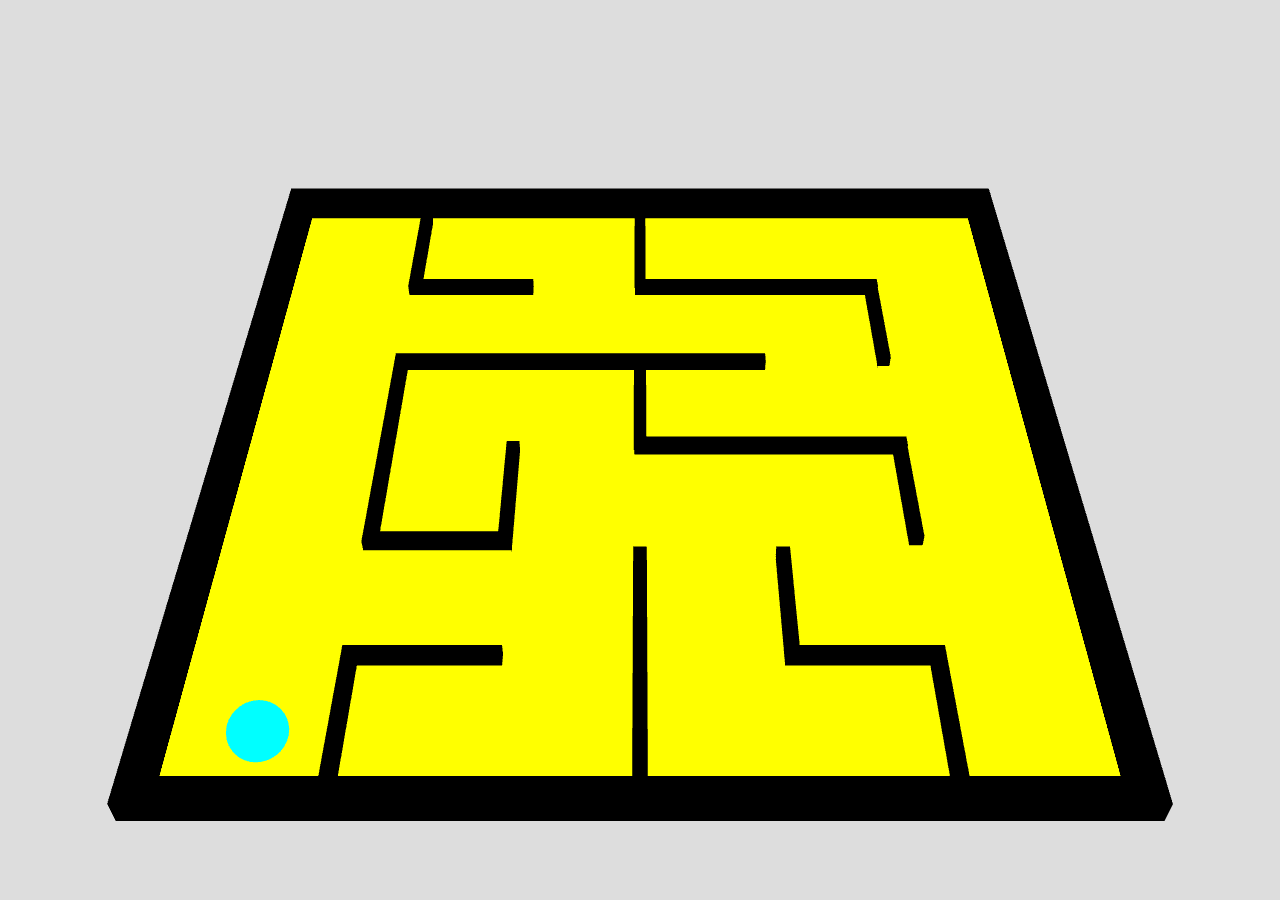
==== maze.html @ 4f785d4c "Started with collision detection" ====
<html>
	<head>
		<title>Labyrint</title>
		<style>
			body { margin: 0; }
			canvas { width: 100%; height: 100% }
		</style>
	</head>
	<body>
		<script src="js/three.min.js"></script>
		<script src="js/KeyboardState.js"></script>
		<script src="js/stats.min.js"></script>
		<script src="wallPositions.js"></script>
		<script>
			var scene, renderer, camera;
			var group;
			var mesh, sphere;
			var mazeSize = 16;
			var clock = new THREE.Clock();
			var keyboard = new KeyboardState();
			var obstacles = [];
			var rays = [
	      new THREE.Vector3(0, 0, 1),
	      new THREE.Vector3(1, 0, 1),
	      new THREE.Vector3(1, 0, 0),
	      new THREE.Vector3(1, 0, -1),
	      new THREE.Vector3(0, 0, -1),
	      new THREE.Vector3(-1, 0, -1),
	      new THREE.Vector3(-1, 0, 0),
	      new THREE.Vector3(-1, 0, 1)
	    ];
	    var caster = new THREE.Raycaster();

	    var stop = false;

			init();
			animate();

	    //Sets up the scene:
			function init(){
				var WIDTH = window.innerWidth; 
				var HEIGHT = window.innerHeight;

				//Renderer
				renderer = new THREE.WebGLRenderer({antialias: true});
		    renderer.setSize( WIDTH, HEIGHT );
		    document.body.appendChild( renderer.domElement );
		    
		    //Create scene
		    scene = new THREE.Scene();
		    
		    //Define a camera
		    camera = new THREE.PerspectiveCamera(
	        35,         			// Field of view
	        WIDTH / HEIGHT,  // Aspect ratio
	        .1,         		// Near
	        10000       	 // Far
		    );

		    //camera.position.set( -40, 25, 10 );
		    camera.position.set(40, 40, 0);
		    //camera.position.set( 40, 100,0 );
		    var viewDirection = {x:0, y:0, z:0};
		    camera.lookAt( viewDirection );

		    //Add light
		    var pointLight = new THREE.PointLight( 0xFFFF00 );
		    //pointLight.position.set( 10, 0, 10 );
		    pointLight.position.set( -50, 30, 20 );
		    scene.add( pointLight );

		    //Ambient light
				var ambient = new THREE.AmbientLight(0x2f2f2f);
				scene.add(ambient);
		    
		    //Create plane
		    var planeGeo = new THREE.PlaneGeometry( mazeSize*2, mazeSize*2, 32, 32 );
				var material = new THREE.MeshBasicMaterial( {color: 0xffff00, side: THREE.DoubleSide} );
				var plane = new THREE.Mesh( planeGeo, material );
				plane.rotation.order = "YXZ";
				//plane.rotation.y = Math.PI/4;
				plane.rotation.x = Math.PI/2;
				plane.position.set(0,0,0)
				scene.add(plane);

		    //Create fence
		    var geometryV = new THREE.BoxGeometry( 2*mazeSize+1, 1, 1 );
		    var geometryH = new THREE.BoxGeometry( 1, 1, 2*mazeSize+1);

		    var material = new THREE.MeshLambertMaterial( { color: 0x000000 } );
		    var mazeMaterial = new THREE.MeshLambertMaterial( { color: 0x000000 } );
		    var cube = new THREE.Mesh( geometryV, material );
		    cube.position.set(0, 0.5, mazeSize);
		    scene.add( cube );

		    var cube2 = new THREE.Mesh( geometryH, material );
		    cube2.position.set(mazeSize, 0.5, 0);
		    scene.add( cube2 );
		    
		    var cube3 = new THREE.Mesh( geometryV, material );
		    cube3.position.set(0, 0.5, -mazeSize);
		    scene.add( cube3 );

		    var cube4 = new THREE.Mesh( geometryH, material );
		    cube4.position.set(-mazeSize, 0.5, 0);
		    scene.add( cube4 );

		    obstacles.push(cube);
		    obstacles.push(cube2);
		    obstacles.push(cube3);
		    obstacles.push(cube4);
				
		    for(var i=0; i<walls.length; i++){
		    	var geo = new THREE.BoxGeometry(walls[i].geo.x, walls[i].geo.y, walls[i].geo.z);
		    	var wall = new THREE.Mesh(geo, mazeMaterial);
		    	wall.position.set(walls[i].position.x, walls[i].position.y, walls[i].position.z);
		    	scene.add(wall);
		    	//Add to obstacles, for collision control	
		    	obstacles.push(wall);
		    }

		    //Create sphere
		    var sphereGeo = new THREE.SphereGeometry( 1, 32, 32 );
				var material5 = new THREE.MeshBasicMaterial( { color: 0x00FFFF } );
		    sphere = new THREE.Mesh( sphereGeo, material5 );
		    sphere.position.set(13.5, 0.5, 12.5);
		    sphere.direction = {x: 0, y: 0, z:0};
		    scene.add( sphere );

		    //Set 
		    renderer.setClearColor( 0xdddddd, 1);
		    renderer.render( scene, camera );
			}

			//http://webmaestro.fr/collisions-detection-three-js-raycasting/ : Test and avoid collisions
		  function collision() {
		    var collisions, i,
		      // Maximum distance from the origin before we consider collision
		      distance = 2.0;
		    // For each ray
		    for (i = 0; i < rays.length; i += 1) {
		      // We reset the raycaster to this direction
		      caster.set(sphere.position, rays[i]);

		      // Test if we intersect with any obstacle mesh
		      collisions = caster.intersectObjects(obstacles);
		      // And disable that direction if we do
		      if (collisions.length > 0 && collisions[0].distance <= distance) {
		        // Yep, this.rays[i] gives us : 0 => up, 1 => up-left, 2 => left, ...
		        stop = false;
		        console.log("collisions : ", collisions);
		        //console.log("object : ", collisions[0].object);
		        console.log("collisions.length : ", collisions.length);
		        
		        if ((i === 0 || i === 1 || i === 7) && sphere.direction.z  === -1){
		        	console.log("collision D");
		        	stop = true;
		          //sphere.direction.setZ(0);
		        } else if ((i === 3 || i === 4 || i === 5) && sphere.direction.z === 1){
		          //sphere.direction.setZ(0);
		          console.log("collision A");
		          stop = true;
		        }
		        if ((i === 1 || i === 2 || i === 3) && sphere.direction.x === -1){
		          //sphere.direction.setX(0);
		          //console.log("collision W: ", collisions, " , sphere position: ", sphere.position);
		          console.log("collision W");
		          stop = true;
		        } else if ((i === 5 || i === 6 || i === 7) && sphere.direction.x === 1){
		          //sphere.direction.setX(0);
		          console.log("collision S");
		          stop = true;
		        }
		      }
		    }
		  }


	    function animate(){
				requestAnimationFrame(animate);

				//Render the scene
				renderer.render(scene, camera);
				
				update();
			}


			function update(){
				keyboard.update();

				var moveDistance = 10 * clock.getDelta(); 

				if ( keyboard.pressed("A")){// && sphere.position.z < mazeSize-2){ 
					sphere.direction = {x: 0, y: 0, z: 1};
					collision();
					if(!stop)
						sphere.translateZ( moveDistance );
				}
				if ( keyboard.pressed("D") ){//&& sphere.position.z > -mazeSize+2){ 
					sphere.direction = {x: 0, y: 0, z: -1};
					collision();
					if(!stop)
						sphere.translateZ( -moveDistance );
				}
				if ( keyboard.pressed("S") ){// && sphere.position.x < mazeSize-2){ 
					sphere.direction = {x: 1, y: 0, z: 0};
					collision();
					if(!stop)
						sphere.translateX( moveDistance );
				}
					
				if ( keyboard.pressed("W")){// && sphere.position.x > -mazeSize+2){ 
					sphere.direction = {x: -1, y: 0, z: 0};
					collision();
					if(!stop)
						sphere.translateX(  -moveDistance );
				}
				//Diagonally
				/*if ( keyboard.pressed("E")){// && sphere.position.z > -mazeSize+2 && sphere.position.x > -mazeSize+2){ 
					collision();
					if(!stop){
						sphere.translateZ( -moveDistance );
						sphere.translateX(  -moveDistance );
					}
				}
				if ( keyboard.pressed("Q") ){// && sphere.position.x > -mazeSize+2 && sphere.position.z < mazeSize-2){ 
					collision();
					if(!stop){
						sphere.translateX( -moveDistance );
						sphere.translateZ( moveDistance );
					}
				}*/

				if ( keyboard.down("R") ){
					sphere.material.color = new THREE.Color(0xff0000);
				}
				if ( keyboard.up("R") ){
					sphere.material.color = new THREE.Color(0x00FFFF);
				}
			}

		</script>
	</body>
</html>
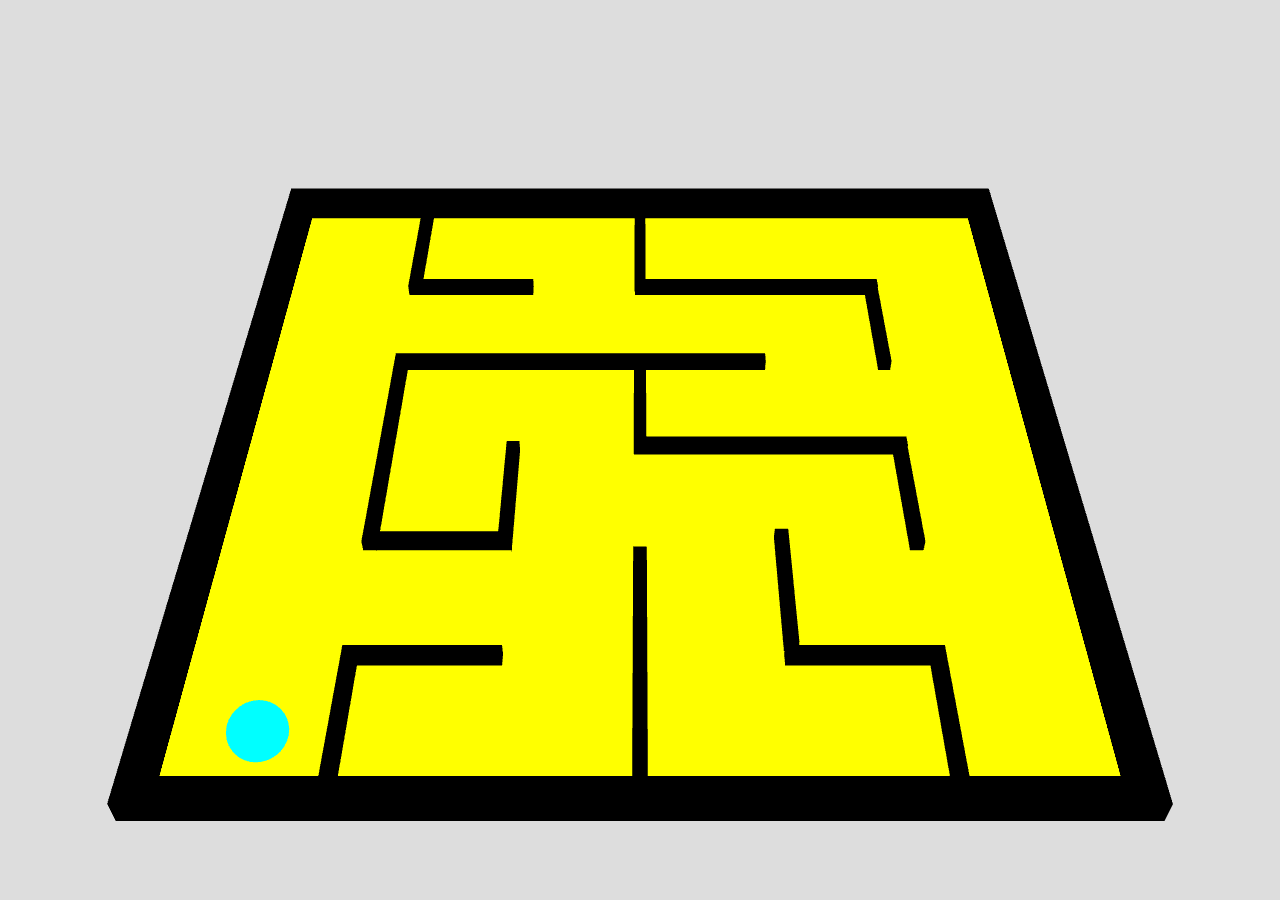
==== commit 1cd2127d: "Collision control done" ====
--- a/maze.html
+++ b/maze.html
@@ -124,7 +124,7 @@
 				var material5 = new THREE.MeshBasicMaterial( { color: 0x00FFFF } );
 		    sphere = new THREE.Mesh( sphereGeo, material5 );
 		    sphere.position.set(13.5, 0.5, 12.5);
-		    sphere.direction = {x: 0, y: 0, z:0};
+		    sphere.direction = {x: -1, y: 0, z:0};
 		    scene.add( sphere );
 
 		    //Set 
@@ -134,43 +134,39 @@
 
 			//http://webmaestro.fr/collisions-detection-three-js-raycasting/ : Test and avoid collisions
 		  function collision() {
-		    var collisions, i,
+		    var collisions, i;
 		      // Maximum distance from the origin before we consider collision
-		      distance = 2.0;
+		    var distance = 1.25;
 		    // For each ray
 		    for (i = 0; i < rays.length; i += 1) {
 		      // We reset the raycaster to this direction
 		      caster.set(sphere.position, rays[i]);
-
 		      // Test if we intersect with any obstacle mesh
 		      collisions = caster.intersectObjects(obstacles);
 		      // And disable that direction if we do
+		      //EN KOLLISSION
 		      if (collisions.length > 0 && collisions[0].distance <= distance) {
+		      	//console.log("EN KOLLISSION, ", collisions[0].distance <=  distance, " length ", collisions.length);
 		        // Yep, this.rays[i] gives us : 0 => up, 1 => up-left, 2 => left, ...
-		        stop = false;
-		        console.log("collisions : ", collisions);
-		        //console.log("object : ", collisions[0].object);
-		        console.log("collisions.length : ", collisions.length);
-		        
-		        if ((i === 0 || i === 1 || i === 7) && sphere.direction.z  === -1){
-		        	console.log("collision D");
-		        	stop = true;
-		          //sphere.direction.setZ(0);
-		        } else if ((i === 3 || i === 4 || i === 5) && sphere.direction.z === 1){
-		          //sphere.direction.setZ(0);
-		          console.log("collision A");
-		          stop = true;
+		        if ((i === 0 || i === 1 || i === 7) && sphere.direction.z  === 1){
+		        	console.log("collision left");
+		        	//stop = true;
+		        	sphere.direction.z  = 0;
+		        } else if ((i === 3 || i === 4 || i === 5) && sphere.direction.z === -1){
+		          console.log("collision right");
+		          //stop = true;
+		          sphere.direction.z  = 0;
 		        }
-		        if ((i === 1 || i === 2 || i === 3) && sphere.direction.x === -1){
-		          //sphere.direction.setX(0);
-		          //console.log("collision W: ", collisions, " , sphere position: ", sphere.position);
-		          console.log("collision W");
-		          stop = true;
-		        } else if ((i === 5 || i === 6 || i === 7) && sphere.direction.x === 1){
-		          //sphere.direction.setX(0);
-		          console.log("collision S");
-		          stop = true;
+		        if ((i === 1 || i === 2 || i === 3) && sphere.direction.x === 1){
+		          console.log("collision down");
+		          //stop = true;
+		          sphere.direction.x  = 0;
+		        } else if ((i === 5 || i === 6 || i === 7) && sphere.direction.x === -1){
+		          console.log("collision up");
+		          //stop = true;
+		          sphere.direction.x  = 0;
 		        }
+		        if(stop) console.log("STOP!");
 		      }
 		    }
 		  }
@@ -194,43 +190,32 @@
 				if ( keyboard.pressed("A")){// && sphere.position.z < mazeSize-2){ 
 					sphere.direction = {x: 0, y: 0, z: 1};
 					collision();
-					if(!stop)
+					//if(!stop)
+					if(sphere.direction.x !== 0 || sphere.direction.z !== 0)
 						sphere.translateZ( moveDistance );
 				}
 				if ( keyboard.pressed("D") ){//&& sphere.position.z > -mazeSize+2){ 
 					sphere.direction = {x: 0, y: 0, z: -1};
 					collision();
-					if(!stop)
+					//if(!stop)
+					if(sphere.direction.x != 0 || sphere.direction.z != 0)
 						sphere.translateZ( -moveDistance );
 				}
 				if ( keyboard.pressed("S") ){// && sphere.position.x < mazeSize-2){ 
 					sphere.direction = {x: 1, y: 0, z: 0};
 					collision();
-					if(!stop)
+					//if(!stop)
+					if(sphere.direction.x != 0 || sphere.direction.z != 0)
 						sphere.translateX( moveDistance );
 				}
 					
 				if ( keyboard.pressed("W")){// && sphere.position.x > -mazeSize+2){ 
 					sphere.direction = {x: -1, y: 0, z: 0};
 					collision();
-					if(!stop)
+					//if(!stop)
+					if(sphere.direction.x != 0 || sphere.direction.z != 0)
 						sphere.translateX(  -moveDistance );
 				}
-				//Diagonally
-				/*if ( keyboard.pressed("E")){// && sphere.position.z > -mazeSize+2 && sphere.position.x > -mazeSize+2){ 
-					collision();
-					if(!stop){
-						sphere.translateZ( -moveDistance );
-						sphere.translateX(  -moveDistance );
-					}
-				}
-				if ( keyboard.pressed("Q") ){// && sphere.position.x > -mazeSize+2 && sphere.position.z < mazeSize-2){ 
-					collision();
-					if(!stop){
-						sphere.translateX( -moveDistance );
-						sphere.translateZ( moveDistance );
-					}
-				}*/
 
 				if ( keyboard.down("R") ){
 					sphere.material.color = new THREE.Color(0xff0000);
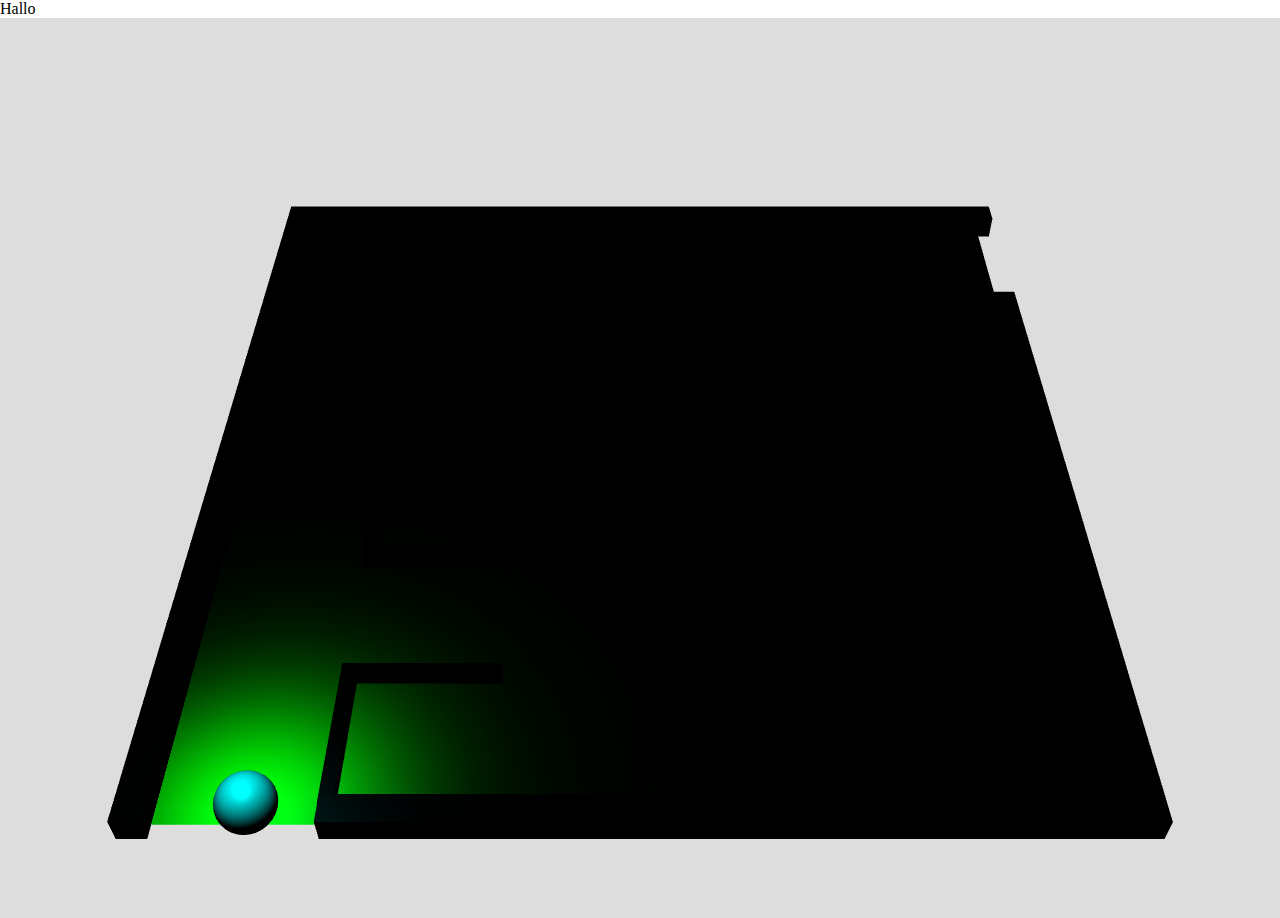
==== commit df2815e2: "Changed lightsource, material and structured code" ====
--- a/maze.html
+++ b/maze.html
@@ -7,29 +7,22 @@
 		</style>
 	</head>
 	<body>
+		<div id="header">Hallo
+		</div>
+		<div id="container">
 		<script src="js/three.min.js"></script>
 		<script src="js/KeyboardState.js"></script>
 		<script src="js/stats.min.js"></script>
 		<script src="wallPositions.js"></script>
+		<script src="js/CollisionControl.js"></script>
 		<script>
 			var scene, renderer, camera;
 			var group;
-			var mesh, sphere;
+			var mesh, sphere, spotLight;
 			var mazeSize = 16;
 			var clock = new THREE.Clock();
 			var keyboard = new KeyboardState();
 			var obstacles = [];
-			var rays = [
-	      new THREE.Vector3(0, 0, 1),
-	      new THREE.Vector3(1, 0, 1),
-	      new THREE.Vector3(1, 0, 0),
-	      new THREE.Vector3(1, 0, -1),
-	      new THREE.Vector3(0, 0, -1),
-	      new THREE.Vector3(-1, 0, -1),
-	      new THREE.Vector3(-1, 0, 0),
-	      new THREE.Vector3(-1, 0, 1)
-	    ];
-	    var caster = new THREE.Raycaster();
 
 	    var stop = false;
 
@@ -63,19 +56,14 @@
 		    var viewDirection = {x:0, y:0, z:0};
 		    camera.lookAt( viewDirection );
 
-		    //Add light
-		    var pointLight = new THREE.PointLight( 0xFFFF00 );
-		    //pointLight.position.set( 10, 0, 10 );
-		    pointLight.position.set( -50, 30, 20 );
-		    scene.add( pointLight );
-
+		    //LIGHT
 		    //Ambient light
-				var ambient = new THREE.AmbientLight(0x2f2f2f);
-				scene.add(ambient);
-		    
+				var ambient = new THREE.AmbientLight(0x2f2f2f, 0);
+				//scene.add(ambient);
+
 		    //Create plane
 		    var planeGeo = new THREE.PlaneGeometry( mazeSize*2, mazeSize*2, 32, 32 );
-				var material = new THREE.MeshBasicMaterial( {color: 0xffff00, side: THREE.DoubleSide} );
+				var material = new THREE.MeshPhongMaterial( {color: 0xffff00, side: THREE.DoubleSide} );
 				var plane = new THREE.Mesh( planeGeo, material );
 				plane.rotation.order = "YXZ";
 				//plane.rotation.y = Math.PI/4;
@@ -84,32 +72,37 @@
 				scene.add(plane);
 
 		    //Create fence
-		    var geometryV = new THREE.BoxGeometry( 2*mazeSize+1, 1, 1 );
-		    var geometryH = new THREE.BoxGeometry( 1, 1, 2*mazeSize+1);
-
-		    var material = new THREE.MeshLambertMaterial( { color: 0x000000 } );
-		    var mazeMaterial = new THREE.MeshLambertMaterial( { color: 0x000000 } );
-		    var cube = new THREE.Mesh( geometryV, material );
+		    var geometryRight = new THREE.BoxGeometry( 2*mazeSize+1, 1, 1 );
+		    var geometryLeft = new THREE.BoxGeometry( 2*mazeSize-5.5, 1, 1 );
+		    var geometryTop = new THREE.BoxGeometry( 1, 1, 2*mazeSize+1);
+		    var geometryBottom = new THREE.BoxGeometry( 1, 1, 2*mazeSize-5.55);
+
+		    //var material = new THREE.MeshLambertMaterial( { color: 0x000000 } );
+		    var material = new THREE.MeshPhongMaterial( { color: 0x000000 } );
+		    var mazeMaterial = new THREE.MeshPhongMaterial( { color: 0x000000 } );
+		    var cube = new THREE.Mesh( geometryRight, material );
 		    cube.position.set(0, 0.5, mazeSize);
 		    scene.add( cube );
 
-		    var cube2 = new THREE.Mesh( geometryH, material );
-		    cube2.position.set(mazeSize, 0.5, 0);
+		    var cube2 = new THREE.Mesh( geometryBottom, material );
+		    cube2.position.set(mazeSize, 0.5, -3.12);
 		    scene.add( cube2 );
 		    
-		    var cube3 = new THREE.Mesh( geometryV, material );
-		    cube3.position.set(0, 0.5, -mazeSize);
+		    var cube3 = new THREE.Mesh( geometryLeft, material );
+		    cube3.position.set(3.25, 0.5, -mazeSize);
 		    scene.add( cube3 );
 
-		    var cube4 = new THREE.Mesh( geometryH, material );
+		    var cube4 = new THREE.Mesh( geometryTop, material );
 		    cube4.position.set(-mazeSize, 0.5, 0);
 		    scene.add( cube4 );
 
+		    //Add to obstacles, for collision control	
 		    obstacles.push(cube);
 		    obstacles.push(cube2);
 		    obstacles.push(cube3);
 		    obstacles.push(cube4);
 				
+				//Add maze walls
 		    for(var i=0; i<walls.length; i++){
 		    	var geo = new THREE.BoxGeometry(walls[i].geo.x, walls[i].geo.y, walls[i].geo.z);
 		    	var wall = new THREE.Mesh(geo, mazeMaterial);
@@ -121,56 +114,26 @@
 
 		    //Create sphere
 		    var sphereGeo = new THREE.SphereGeometry( 1, 32, 32 );
-				var material5 = new THREE.MeshBasicMaterial( { color: 0x00FFFF } );
+				var material5 = new THREE.MeshPhongMaterial( { color: 0x00FFFF } );
 		    sphere = new THREE.Mesh( sphereGeo, material5 );
-		    sphere.position.set(13.5, 0.5, 12.5);
+		    sphere.position.set(15.5, 0.5, 12.5);
 		    sphere.direction = {x: -1, y: 0, z:0};
 		    scene.add( sphere );
+
+		    spotLight = new THREE.SpotLight(0x00FFFF);
+		    //spotLight.position.set(0,15,0);
+		    //spotLight.position.set(sphere.position.x, sphere.position.y + 10, sphere.position.z);
+		    spotLight.target = sphere;
+		    spotLight.castShadow = true;
+		    scene.add(spotLight);
+
 
 		    //Set 
 		    renderer.setClearColor( 0xdddddd, 1);
 		    renderer.render( scene, camera );
+
+		    //Skapa instruktioner
 			}
-
-			//http://webmaestro.fr/collisions-detection-three-js-raycasting/ : Test and avoid collisions
-		  function collision() {
-		    var collisions, i;
-		      // Maximum distance from the origin before we consider collision
-		    var distance = 1.25;
-		    // For each ray
-		    for (i = 0; i < rays.length; i += 1) {
-		      // We reset the raycaster to this direction
-		      caster.set(sphere.position, rays[i]);
-		      // Test if we intersect with any obstacle mesh
-		      collisions = caster.intersectObjects(obstacles);
-		      // And disable that direction if we do
-		      //EN KOLLISSION
-		      if (collisions.length > 0 && collisions[0].distance <= distance) {
-		      	//console.log("EN KOLLISSION, ", collisions[0].distance <=  distance, " length ", collisions.length);
-		        // Yep, this.rays[i] gives us : 0 => up, 1 => up-left, 2 => left, ...
-		        if ((i === 0 || i === 1 || i === 7) && sphere.direction.z  === 1){
-		        	console.log("collision left");
-		        	//stop = true;
-		        	sphere.direction.z  = 0;
-		        } else if ((i === 3 || i === 4 || i === 5) && sphere.direction.z === -1){
-		          console.log("collision right");
-		          //stop = true;
-		          sphere.direction.z  = 0;
-		        }
-		        if ((i === 1 || i === 2 || i === 3) && sphere.direction.x === 1){
-		          console.log("collision down");
-		          //stop = true;
-		          sphere.direction.x  = 0;
-		        } else if ((i === 5 || i === 6 || i === 7) && sphere.direction.x === -1){
-		          console.log("collision up");
-		          //stop = true;
-		          sphere.direction.x  = 0;
-		        }
-		        if(stop) console.log("STOP!");
-		      }
-		    }
-		  }
-
 
 	    function animate(){
 				requestAnimationFrame(animate);
@@ -181,38 +144,35 @@
 				update();
 			}
 
-
 			function update(){
 				keyboard.update();
+				//Update the light position
+				spotLight.position.set(sphere.position.x, sphere.position.y + 10, sphere.position.z);
 
 				var moveDistance = 10 * clock.getDelta(); 
 
-				if ( keyboard.pressed("A")){// && sphere.position.z < mazeSize-2){ 
+				if (keyboard.pressed("left")){// && sphere.position.z < mazeSize-2){ 
 					sphere.direction = {x: 0, y: 0, z: 1};
 					collision();
-					//if(!stop)
 					if(sphere.direction.x !== 0 || sphere.direction.z !== 0)
 						sphere.translateZ( moveDistance );
 				}
-				if ( keyboard.pressed("D") ){//&& sphere.position.z > -mazeSize+2){ 
+				if (keyboard.pressed("right")){//&& sphere.position.z > -mazeSize+2){ 
 					sphere.direction = {x: 0, y: 0, z: -1};
 					collision();
-					//if(!stop)
 					if(sphere.direction.x != 0 || sphere.direction.z != 0)
 						sphere.translateZ( -moveDistance );
 				}
-				if ( keyboard.pressed("S") ){// && sphere.position.x < mazeSize-2){ 
+				if (keyboard.pressed("down")){// && sphere.position.x < mazeSize-2){ 
 					sphere.direction = {x: 1, y: 0, z: 0};
 					collision();
-					//if(!stop)
 					if(sphere.direction.x != 0 || sphere.direction.z != 0)
 						sphere.translateX( moveDistance );
 				}
 					
-				if ( keyboard.pressed("W")){// && sphere.position.x > -mazeSize+2){ 
+				if (keyboard.pressed("up")){// && sphere.position.x > -mazeSize+2){ 
 					sphere.direction = {x: -1, y: 0, z: 0};
 					collision();
-					//if(!stop)
 					if(sphere.direction.x != 0 || sphere.direction.z != 0)
 						sphere.translateX(  -moveDistance );
 				}
@@ -223,8 +183,23 @@
 				if ( keyboard.up("R") ){
 					sphere.material.color = new THREE.Color(0x00FFFF);
 				}
+				if(sphere.position.x <= -10.5 && sphere.position.z <= -15){
+					//Stoppa kontrollerna, skriv ut text
+					console.log("MÅL!", sphere.position);
+				}
+				if(sphere.position.z <= -18){
+					//Stoppa kontrollerna, skriv ut text
+					console.log("STOPP!!!");
+					sphere.position.set(-12.5, 0.5, -15);
+				}
+				if(sphere.position.x >= 18 || sphere.position.z >= 15.5 || (sphere.position.x > 15.5 && sphere.position.z <= 10)){
+					//Stoppa kontrollerna, skriv ut text
+					console.log("STOPP!!!", sphere.position);
+					sphere.position.set(15.5, 0.5, 12.5);
+				}
 			}
 
 		</script>
+	</div>
 	</body>
 </html>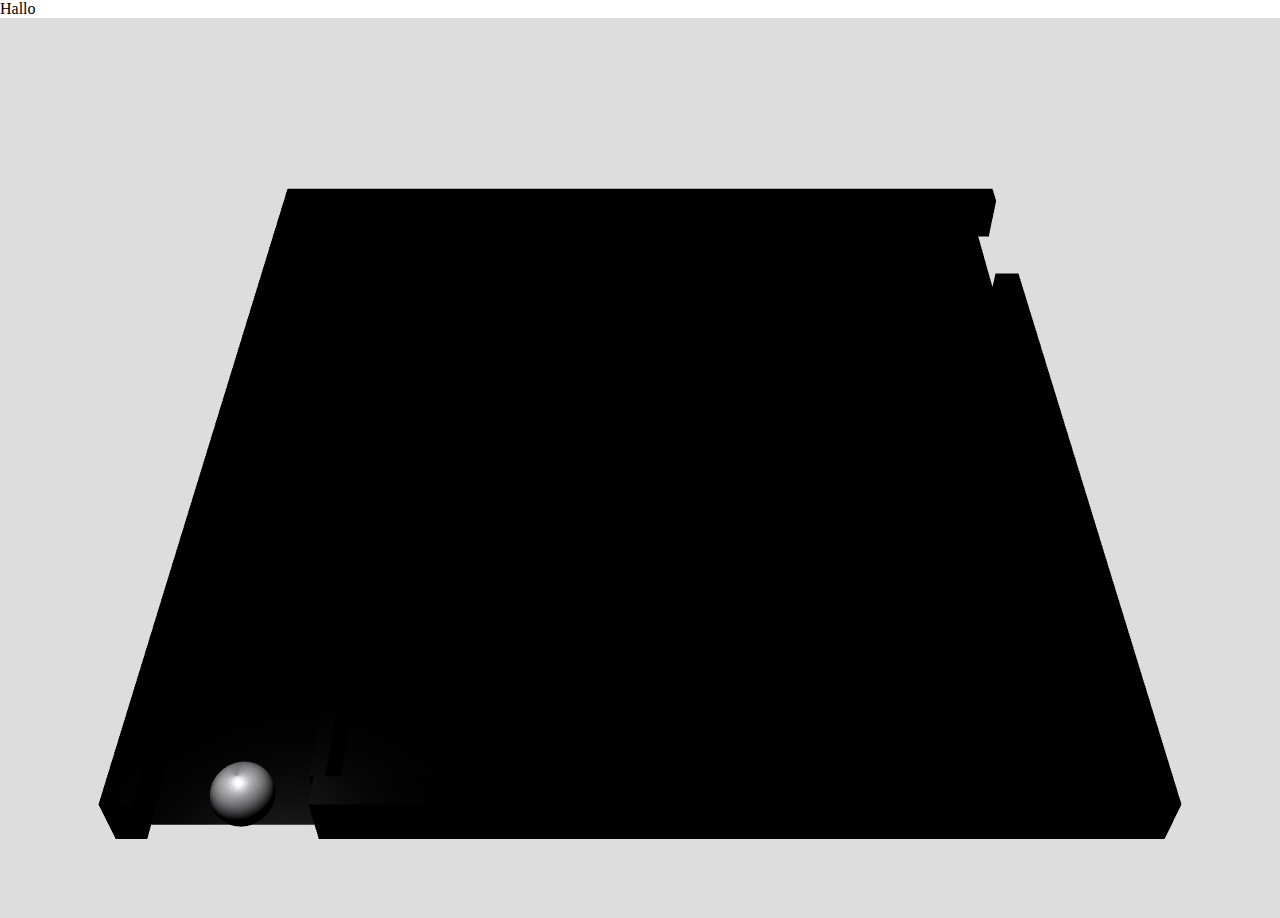
==== commit 69b70d0f: "Textures on plane and sphere, not working in Chrome" ====
--- a/maze.html
+++ b/maze.html
@@ -7,9 +7,12 @@
 		</style>
 	</head>
 	<body>
-		<div id="header">Hallo
+		<div id="header">
+			Hallo
 		</div>
 		<div id="container">
+			<div id="congratulations">
+			</div>
 		<script src="js/three.min.js"></script>
 		<script src="js/KeyboardState.js"></script>
 		<script src="js/stats.min.js"></script>
@@ -18,14 +21,14 @@
 		<script>
 			var scene, renderer, camera;
 			var group;
-			var mesh, sphere, spotLight;
+			var mesh, sphere, spotLight, moon;
 			var mazeSize = 16;
 			var clock = new THREE.Clock();
 			var keyboard = new KeyboardState();
 			var obstacles = [];
 
-	    var stop = false;
-
+			var congrats = document.getElementById("congratulations");
+			congrats.style.display = '';
 			init();
 			animate();
 
@@ -61,10 +64,17 @@
 				var ambient = new THREE.AmbientLight(0x2f2f2f, 0);
 				//scene.add(ambient);
 
+				//Load texture
+				var marbleTex = THREE.ImageUtils.loadTexture("./texture/marble_2.jpg");
+				var marbleMat = new THREE.MeshPhongMaterial( { map: marbleTex } );
+				// make sure the texture is applied to both sides
+				marbleMat.side = THREE.DoubleSide;
+
 		    //Create plane
 		    var planeGeo = new THREE.PlaneGeometry( mazeSize*2, mazeSize*2, 32, 32 );
 				var material = new THREE.MeshPhongMaterial( {color: 0xffff00, side: THREE.DoubleSide} );
-				var plane = new THREE.Mesh( planeGeo, material );
+				//var plane = new THREE.Mesh( planeGeo, material );
+				var plane = new THREE.Mesh( planeGeo, marbleMat );
 				plane.rotation.order = "YXZ";
 				//plane.rotation.y = Math.PI/4;
 				plane.rotation.x = Math.PI/2;
@@ -72,28 +82,28 @@
 				scene.add(plane);
 
 		    //Create fence
-		    var geometryRight = new THREE.BoxGeometry( 2*mazeSize+1, 1, 1 );
-		    var geometryLeft = new THREE.BoxGeometry( 2*mazeSize-5.5, 1, 1 );
-		    var geometryTop = new THREE.BoxGeometry( 1, 1, 2*mazeSize+1);
-		    var geometryBottom = new THREE.BoxGeometry( 1, 1, 2*mazeSize-5.55);
+		    var geometryRight = new THREE.BoxGeometry( 2*mazeSize+1, objectHeight, 1 );
+		    var geometryLeft = new THREE.BoxGeometry( 2*mazeSize-5.5, objectHeight, 1 );
+		    var geometryTop = new THREE.BoxGeometry( 1, objectHeight, 2*mazeSize+1);
+		    var geometryBottom = new THREE.BoxGeometry( 1, objectHeight, 2*mazeSize-5.55);
 
 		    //var material = new THREE.MeshLambertMaterial( { color: 0x000000 } );
 		    var material = new THREE.MeshPhongMaterial( { color: 0x000000 } );
 		    var mazeMaterial = new THREE.MeshPhongMaterial( { color: 0x000000 } );
 		    var cube = new THREE.Mesh( geometryRight, material );
-		    cube.position.set(0, 0.5, mazeSize);
+		    cube.position.set(0, objectHeight/2, mazeSize);
 		    scene.add( cube );
 
 		    var cube2 = new THREE.Mesh( geometryBottom, material );
-		    cube2.position.set(mazeSize, 0.5, -3.12);
+		    cube2.position.set(mazeSize, objectHeight/2, -3.12);
 		    scene.add( cube2 );
 		    
 		    var cube3 = new THREE.Mesh( geometryLeft, material );
-		    cube3.position.set(3.25, 0.5, -mazeSize);
+		    cube3.position.set(3.25, objectHeight/2, -mazeSize);
 		    scene.add( cube3 );
 
 		    var cube4 = new THREE.Mesh( geometryTop, material );
-		    cube4.position.set(-mazeSize, 0.5, 0);
+		    cube4.position.set(-mazeSize, objectHeight/2, 0);
 		    scene.add( cube4 );
 
 		    //Add to obstacles, for collision control	
@@ -113,14 +123,18 @@
 		    }
 
 		    //Create sphere
+				var steelTex = THREE.ImageUtils.loadTexture("./texture/aluminum.jpg");
+				var steelMat = new THREE.MeshPhongMaterial( { map: steelTex } );
+				// make sure the texture is applied to both sides
+
 		    var sphereGeo = new THREE.SphereGeometry( 1, 32, 32 );
-				var material5 = new THREE.MeshPhongMaterial( { color: 0x00FFFF } );
-		    sphere = new THREE.Mesh( sphereGeo, material5 );
-		    sphere.position.set(15.5, 0.5, 12.5);
+				var material5 = new THREE.MeshPhongMaterial( { color: 0xFFFFFF } );
+		    sphere = new THREE.Mesh( sphereGeo, steelMat );
+		    sphere.position.set(15.5, 1, 12.5);
 		    sphere.direction = {x: -1, y: 0, z:0};
 		    scene.add( sphere );
 
-		    spotLight = new THREE.SpotLight(0x00FFFF);
+		    spotLight = new THREE.SpotLight(0xFFFFFF);
 		    //spotLight.position.set(0,15,0);
 		    //spotLight.position.set(sphere.position.x, sphere.position.y + 10, sphere.position.z);
 		    spotLight.target = sphere;
@@ -190,12 +204,12 @@
 				if(sphere.position.z <= -18){
 					//Stoppa kontrollerna, skriv ut text
 					console.log("STOPP!!!");
-					sphere.position.set(-12.5, 0.5, -15);
+					sphere.position.set(-12.5, 1, -15);
 				}
 				if(sphere.position.x >= 18 || sphere.position.z >= 15.5 || (sphere.position.x > 15.5 && sphere.position.z <= 10)){
 					//Stoppa kontrollerna, skriv ut text
 					console.log("STOPP!!!", sphere.position);
-					sphere.position.set(15.5, 0.5, 12.5);
+					sphere.position.set(15.5, 1, 12.5);
 				}
 			}
 
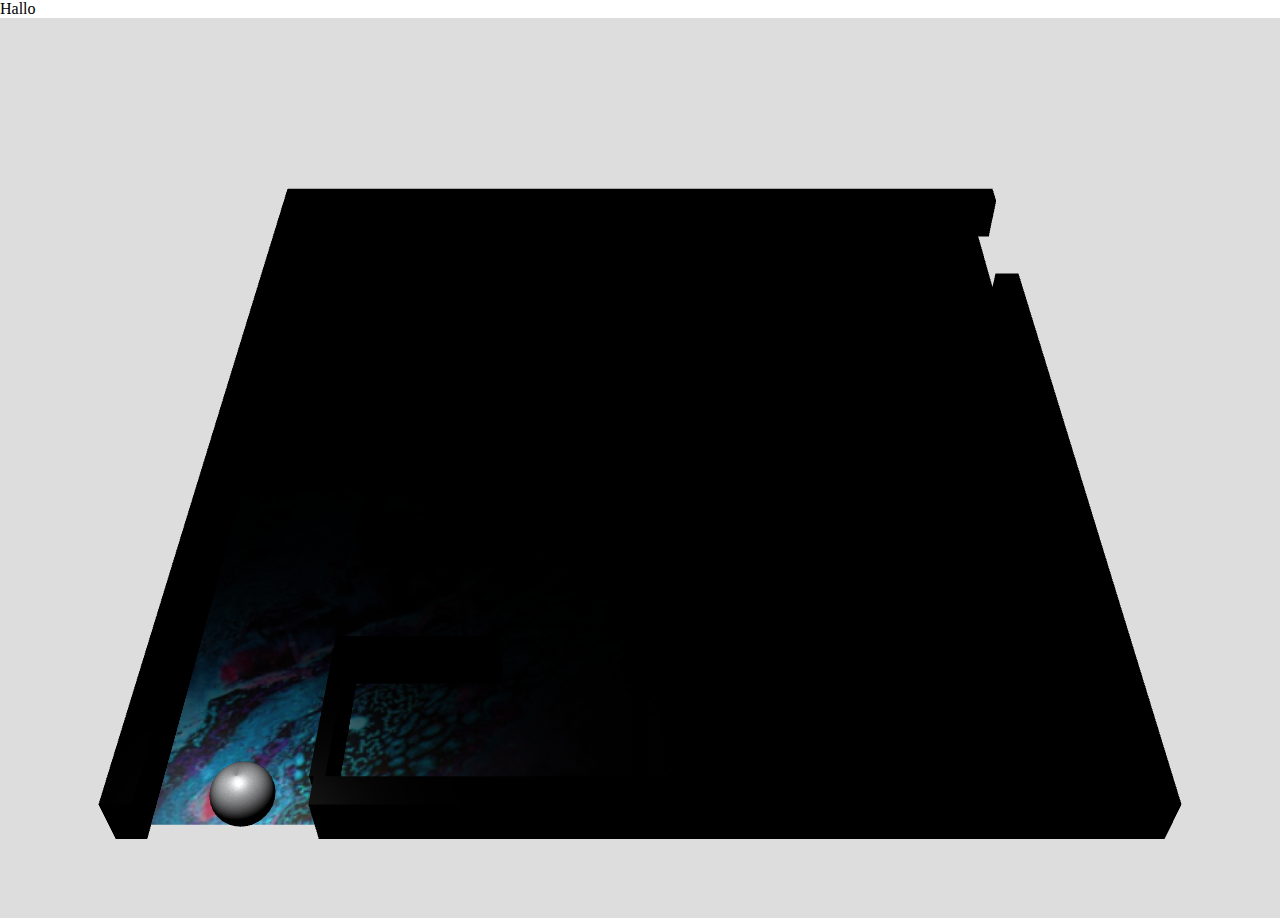
==== commit c536d173: "Correct texture file name" ====
--- a/maze.html
+++ b/maze.html
@@ -65,7 +65,7 @@
 				//scene.add(ambient);
 
 				//Load texture
-				var marbleTex = THREE.ImageUtils.loadTexture("./texture/marble_2.jpg");
+				var marbleTex = THREE.ImageUtils.loadTexture("./texture/marble.jpg");
 				var marbleMat = new THREE.MeshPhongMaterial( { map: marbleTex } );
 				// make sure the texture is applied to both sides
 				marbleMat.side = THREE.DoubleSide;
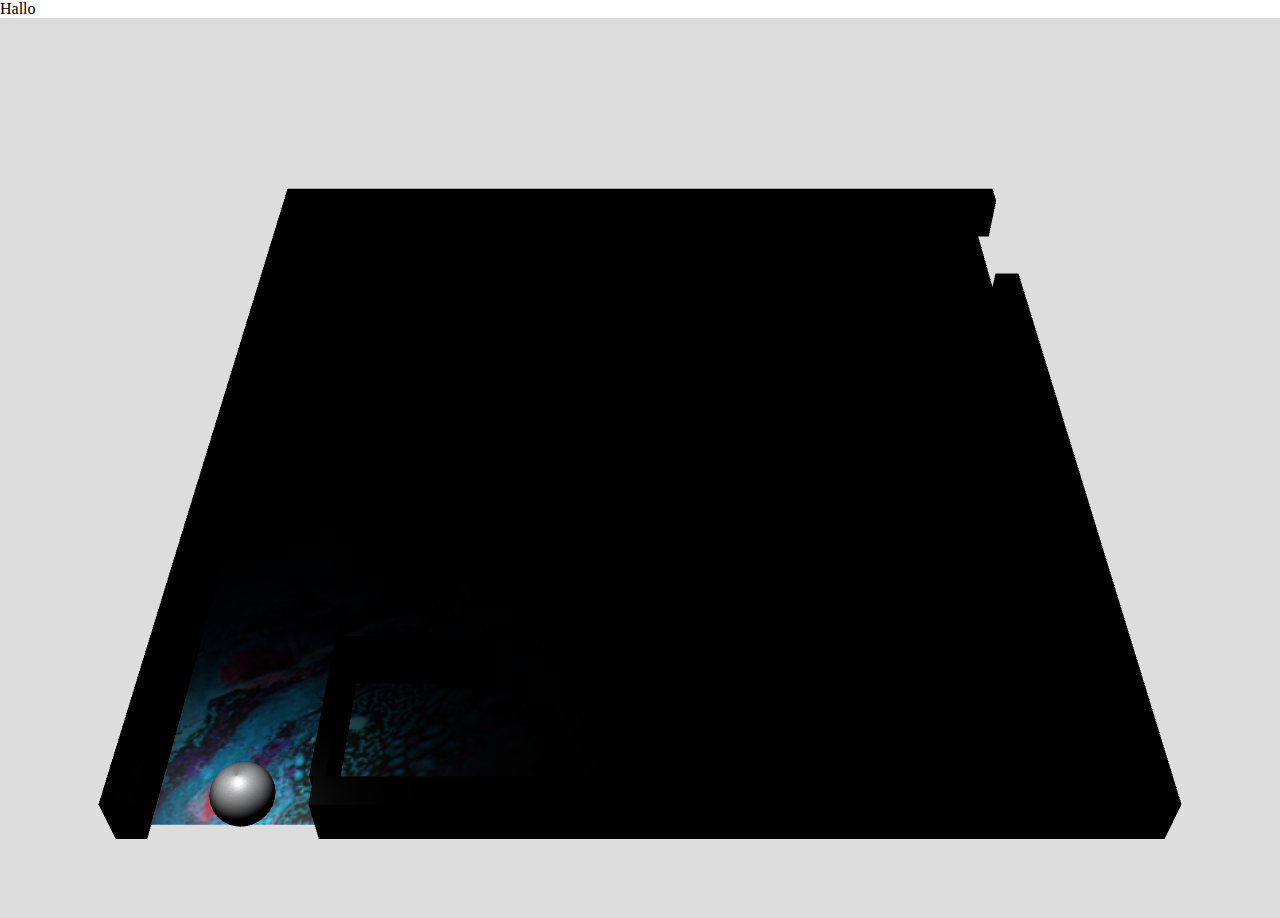
==== commit e9889445: "Cleaning up" ====
--- a/maze.html
+++ b/maze.html
@@ -11,24 +11,21 @@
 			Hallo
 		</div>
 		<div id="container">
-			<div id="congratulations">
-			</div>
 		<script src="js/three.min.js"></script>
 		<script src="js/KeyboardState.js"></script>
 		<script src="js/stats.min.js"></script>
 		<script src="wallPositions.js"></script>
 		<script src="js/CollisionControl.js"></script>
 		<script>
+
 			var scene, renderer, camera;
 			var group;
-			var mesh, sphere, spotLight, moon;
+			var mesh, sphere, spotLight;
 			var mazeSize = 16;
 			var clock = new THREE.Clock();
 			var keyboard = new KeyboardState();
 			var obstacles = [];
 
-			var congrats = document.getElementById("congratulations");
-			congrats.style.display = '';
 			init();
 			animate();
 
@@ -53,30 +50,25 @@
 	        10000       	 // Far
 		    );
 
-		    //camera.position.set( -40, 25, 10 );
 		    camera.position.set(40, 40, 0);
-		    //camera.position.set( 40, 100,0 );
 		    var viewDirection = {x:0, y:0, z:0};
 		    camera.lookAt( viewDirection );
 
 		    //LIGHT
 		    //Ambient light
-				var ambient = new THREE.AmbientLight(0x2f2f2f, 0);
+				//var ambient = new THREE.AmbientLight(0x2f2f2f, 0);
 				//scene.add(ambient);
 
 				//Load texture
-				var marbleTex = THREE.ImageUtils.loadTexture("./texture/marble.jpg");
+				var marbleTex = THREE.ImageUtils.loadTexture("texture/marble.jpg");
 				var marbleMat = new THREE.MeshPhongMaterial( { map: marbleTex } );
-				// make sure the texture is applied to both sides
+				//Apply texture on both sides
 				marbleMat.side = THREE.DoubleSide;
 
 		    //Create plane
 		    var planeGeo = new THREE.PlaneGeometry( mazeSize*2, mazeSize*2, 32, 32 );
-				var material = new THREE.MeshPhongMaterial( {color: 0xffff00, side: THREE.DoubleSide} );
-				//var plane = new THREE.Mesh( planeGeo, material );
 				var plane = new THREE.Mesh( planeGeo, marbleMat );
 				plane.rotation.order = "YXZ";
-				//plane.rotation.y = Math.PI/4;
 				plane.rotation.x = Math.PI/2;
 				plane.position.set(0,0,0)
 				scene.add(plane);
@@ -87,35 +79,34 @@
 		    var geometryTop = new THREE.BoxGeometry( 1, objectHeight, 2*mazeSize+1);
 		    var geometryBottom = new THREE.BoxGeometry( 1, objectHeight, 2*mazeSize-5.55);
 
-		    //var material = new THREE.MeshLambertMaterial( { color: 0x000000 } );
-		    var material = new THREE.MeshPhongMaterial( { color: 0x000000 } );
-		    var mazeMaterial = new THREE.MeshPhongMaterial( { color: 0x000000 } );
-		    var cube = new THREE.Mesh( geometryRight, material );
-		    cube.position.set(0, objectHeight/2, mazeSize);
-		    scene.add( cube );
-
-		    var cube2 = new THREE.Mesh( geometryBottom, material );
-		    cube2.position.set(mazeSize, objectHeight/2, -3.12);
-		    scene.add( cube2 );
-		    
-		    var cube3 = new THREE.Mesh( geometryLeft, material );
-		    cube3.position.set(3.25, objectHeight/2, -mazeSize);
-		    scene.add( cube3 );
-
-		    var cube4 = new THREE.Mesh( geometryTop, material );
-		    cube4.position.set(-mazeSize, objectHeight/2, 0);
-		    scene.add( cube4 );
+		    var fenceMat = new THREE.MeshPhongMaterial( { color: 0x000000 } );
+		    
+		    var rightFence = new THREE.Mesh(geometryRight, fenceMat);
+		    rightFence.position.set(0, objectHeight/2, mazeSize);
+		    scene.add(rightFence);
+
+		    var bottomFence = new THREE.Mesh(geometryBottom, fenceMat);
+		    bottomFence.position.set(mazeSize, objectHeight/2, -3.12);
+		    scene.add(bottomFence);
+		    
+		    var leftFence = new THREE.Mesh(geometryLeft, fenceMat);
+		    leftFence.position.set(3.25, objectHeight/2, -mazeSize);
+		    scene.add(leftFence);
+
+		    var topFence = new THREE.Mesh(geometryTop, fenceMat);
+		    topFence.position.set(-mazeSize, objectHeight/2, 0);
+		    scene.add(topFence);
 
 		    //Add to obstacles, for collision control	
-		    obstacles.push(cube);
-		    obstacles.push(cube2);
-		    obstacles.push(cube3);
-		    obstacles.push(cube4);
+		    obstacles.push(bottomFence);
+		    obstacles.push(bottomFence);
+		    obstacles.push(leftFence);
+		    obstacles.push(topFence);
 				
 				//Add maze walls
 		    for(var i=0; i<walls.length; i++){
 		    	var geo = new THREE.BoxGeometry(walls[i].geo.x, walls[i].geo.y, walls[i].geo.z);
-		    	var wall = new THREE.Mesh(geo, mazeMaterial);
+		    	var wall = new THREE.Mesh(geo, fenceMat);
 		    	wall.position.set(walls[i].position.x, walls[i].position.y, walls[i].position.z);
 		    	scene.add(wall);
 		    	//Add to obstacles, for collision control	
@@ -123,13 +114,11 @@
 		    }
 
 		    //Create sphere
-				var steelTex = THREE.ImageUtils.loadTexture("./texture/aluminum.jpg");
-				var steelMat = new THREE.MeshPhongMaterial( { map: steelTex } );
-				// make sure the texture is applied to both sides
+				var aluminumTex = THREE.ImageUtils.loadTexture("./texture/aluminum.jpg");
+				var aluminumMat = new THREE.MeshPhongMaterial( { map: aluminumTex } );
 
 		    var sphereGeo = new THREE.SphereGeometry( 1, 32, 32 );
-				var material5 = new THREE.MeshPhongMaterial( { color: 0xFFFFFF } );
-		    sphere = new THREE.Mesh( sphereGeo, steelMat );
+		    sphere = new THREE.Mesh( sphereGeo, aluminumMat );
 		    sphere.position.set(15.5, 1, 12.5);
 		    sphere.direction = {x: -1, y: 0, z:0};
 		    scene.add( sphere );
@@ -141,17 +130,15 @@
 		    spotLight.castShadow = true;
 		    scene.add(spotLight);
 
-
 		    //Set 
 		    renderer.setClearColor( 0xdddddd, 1);
 		    renderer.render( scene, camera );
 
-		    //Skapa instruktioner
+		    //ToDo: Instructions
 			}
 
 	    function animate(){
 				requestAnimationFrame(animate);
-
 				//Render the scene
 				renderer.render(scene, camera);
 				
@@ -161,54 +148,50 @@
 			function update(){
 				keyboard.update();
 				//Update the light position
-				spotLight.position.set(sphere.position.x, sphere.position.y + 10, sphere.position.z);
+				spotLight.position.set(sphere.position.x, sphere.position.y + 8, sphere.position.z);
 
 				var moveDistance = 10 * clock.getDelta(); 
-
-				if (keyboard.pressed("left")){// && sphere.position.z < mazeSize-2){ 
+				//When pressing left arrow, move left
+				if(keyboard.pressed("left")){
 					sphere.direction = {x: 0, y: 0, z: 1};
 					collision();
+					
 					if(sphere.direction.x !== 0 || sphere.direction.z !== 0)
-						sphere.translateZ( moveDistance );
-				}
-				if (keyboard.pressed("right")){//&& sphere.position.z > -mazeSize+2){ 
+					sphere.translateZ( moveDistance );
+				}
+				//When pressing right arrow, move right
+				if(keyboard.pressed("right")){
 					sphere.direction = {x: 0, y: 0, z: -1};
 					collision();
+					
 					if(sphere.direction.x != 0 || sphere.direction.z != 0)
 						sphere.translateZ( -moveDistance );
 				}
-				if (keyboard.pressed("down")){// && sphere.position.x < mazeSize-2){ 
+				//When pressing down arrow, move down
+				if(keyboard.pressed("down")){
 					sphere.direction = {x: 1, y: 0, z: 0};
 					collision();
 					if(sphere.direction.x != 0 || sphere.direction.z != 0)
 						sphere.translateX( moveDistance );
 				}
-					
-				if (keyboard.pressed("up")){// && sphere.position.x > -mazeSize+2){ 
+				//When pressing up arrow, move up
+				if (keyboard.pressed("up")){
 					sphere.direction = {x: -1, y: 0, z: 0};
 					collision();
 					if(sphere.direction.x != 0 || sphere.direction.z != 0)
 						sphere.translateX(  -moveDistance );
 				}
 
-				if ( keyboard.down("R") ){
-					sphere.material.color = new THREE.Color(0xff0000);
-				}
-				if ( keyboard.up("R") ){
-					sphere.material.color = new THREE.Color(0x00FFFF);
-				}
+				//When goal is reached:
 				if(sphere.position.x <= -10.5 && sphere.position.z <= -15){
 					//Stoppa kontrollerna, skriv ut text
-					console.log("MÅL!", sphere.position);
-				}
+					console.log("Reached goal");
+				}
+				//Simple check. Needs improvements. If user trying to go outside the fences, put the sphere back
 				if(sphere.position.z <= -18){
-					//Stoppa kontrollerna, skriv ut text
-					console.log("STOPP!!!");
 					sphere.position.set(-12.5, 1, -15);
 				}
 				if(sphere.position.x >= 18 || sphere.position.z >= 15.5 || (sphere.position.x > 15.5 && sphere.position.z <= 10)){
-					//Stoppa kontrollerna, skriv ut text
-					console.log("STOPP!!!", sphere.position);
 					sphere.position.set(15.5, 1, 12.5);
 				}
 			}
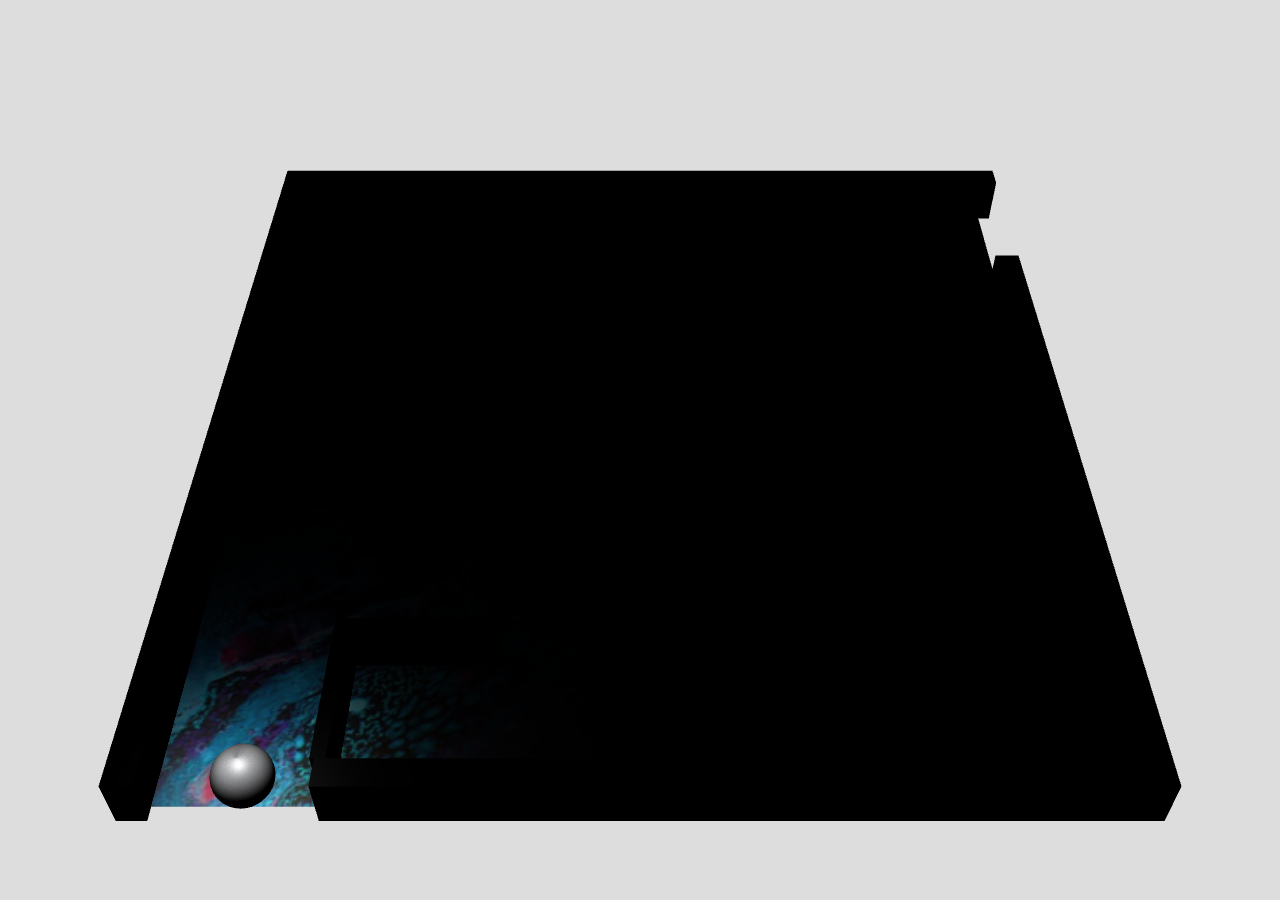
==== commit eeffe15b: "Update maze.html" ====
--- a/maze.html
+++ b/maze.html
@@ -7,9 +7,6 @@
 		</style>
 	</head>
 	<body>
-		<div id="header">
-			Hallo
-		</div>
 		<div id="container">
 		<script src="js/three.min.js"></script>
 		<script src="js/KeyboardState.js"></script>
@@ -199,4 +196,4 @@
 		</script>
 	</div>
 	</body>
-</html>+</html>
